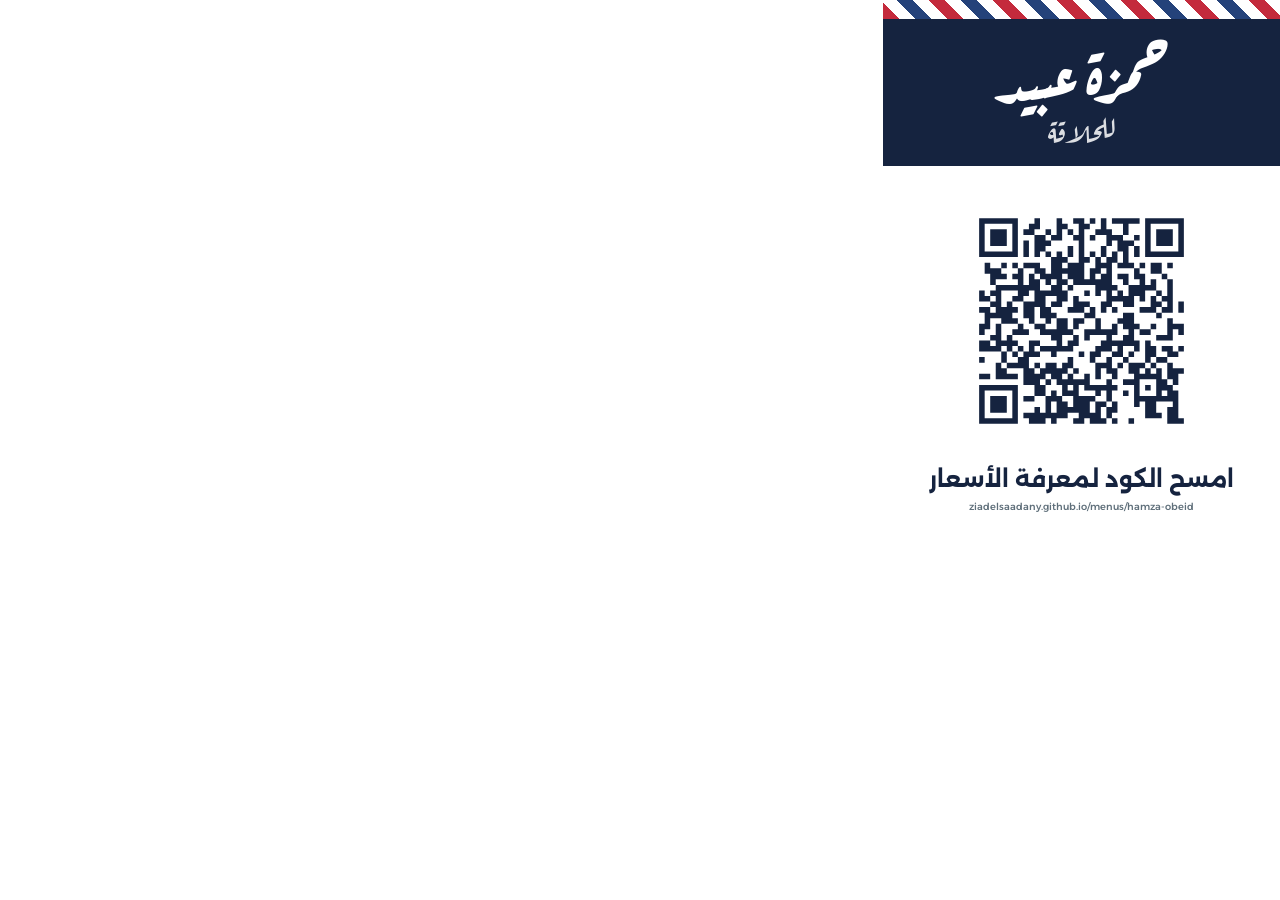
==== print/hamza-obeid/card.html @ d3ab8e99 "Add printable QR card for Hamza Obeid Co-Authored-By: Claude Opus 5.5 <noreply@anthropic.com>" ====
<!doctype html>
<html lang="ar" dir="rtl">
<head>
<meta charset="utf-8">
<title>كارت QR | حمزة عبيد للحلاقة</title>
<link href="https://fonts.googleapis.com/css2?family=Alexandria:wght@500;700&family=Aref+Ruqaa:wght@400;700&display=block" rel="stylesheet">
<style>
  @page { size: 105mm 148mm; margin: 0; }
  * { box-sizing: border-box; -webkit-print-color-adjust: exact; print-color-adjust: exact; }
  html, body { margin: 0; padding: 0; }
  body { font-family: "Alexandria", sans-serif; color: #15233f; background: #fff; }
  .card {
    width: 105mm; height: 148mm; overflow: hidden;
    display: flex; flex-direction: column; align-items: center;
    background: #fff;
  }
  .pole {
    width: 100%; height: 5mm; flex: none;
    background: repeating-linear-gradient(45deg,
      #c42a3c 0 3mm, #fff 3mm 6mm, #24427a 6mm 9mm, #fff 9mm 12mm);
  }
  .sign {
    width: 100%; flex: none;
    background: #15233f; color: #fff; text-align: center;
    padding: 5mm 0 5.5mm;
    font-family: "Aref Ruqaa", serif; font-weight: 700; line-height: 1.1;
  }
  .sign .name { display: block; font-size: 17mm; }
  .sign .trade { display: block; font-size: 8mm; font-weight: 400; opacity: .85; margin-top: 1mm; }
  .qr { width: 66mm; height: 66mm; margin-top: 8mm; display: block; }
  .cta { margin: 5mm 0 0; font-size: 6mm; font-weight: 700; }
  .url { margin: 2mm 0 0; font-size: 2.6mm; font-weight: 500; color: #5f6f7a; direction: ltr; }
</style>
</head>
<body>
  <div class="card">
    <div class="pole"></div>
    <div class="sign">
      <span class="name">حمزة عبيد</span>
      <span class="trade">للحلاقة</span>
    </div>
    <img class="qr" src="qr.svg" alt="QR لصفحة الأسعار">
    <p class="cta">امسح الكود لمعرفة الأسعار</p>
    <p class="url">ziadelsaadany.github.io/menus/hamza-obeid</p>
  </div>
</body>
</html>
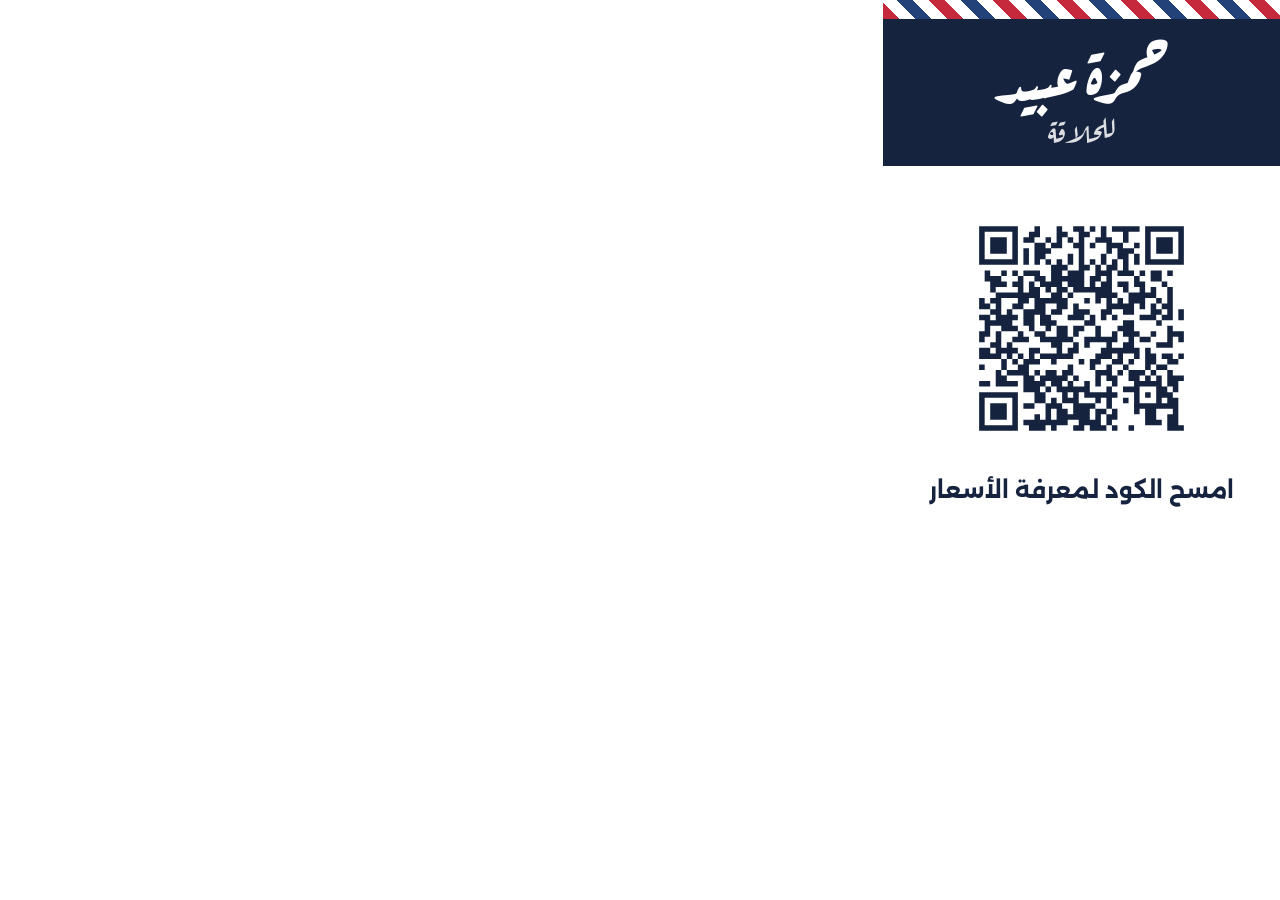
==== commit 032e6c9d: "Remove link text from the QR card Co-Authored-By: Claude Opus 5.5 <noreply@anthropic.com>" ====
--- a/print/hamza-obeid/card.html
+++ b/print/hamza-obeid/card.html
@@ -27,9 +27,8 @@
   }
   .sign .name { display: block; font-size: 17mm; }
   .sign .trade { display: block; font-size: 8mm; font-weight: 400; opacity: .85; margin-top: 1mm; }
-  .qr { width: 66mm; height: 66mm; margin-top: 8mm; display: block; }
-  .cta { margin: 5mm 0 0; font-size: 6mm; font-weight: 700; }
-  .url { margin: 2mm 0 0; font-size: 2.6mm; font-weight: 500; color: #5f6f7a; direction: ltr; }
+  .qr { width: 66mm; height: 66mm; margin-top: 10mm; display: block; }
+  .cta { margin: 6mm 0 0; font-size: 6mm; font-weight: 700; }
 </style>
 </head>
 <body>
@@ -41,7 +40,6 @@
     </div>
     <img class="qr" src="qr.svg" alt="QR لصفحة الأسعار">
     <p class="cta">امسح الكود لمعرفة الأسعار</p>
-    <p class="url">ziadelsaadany.github.io/menus/hamza-obeid</p>
   </div>
 </body>
 </html>
